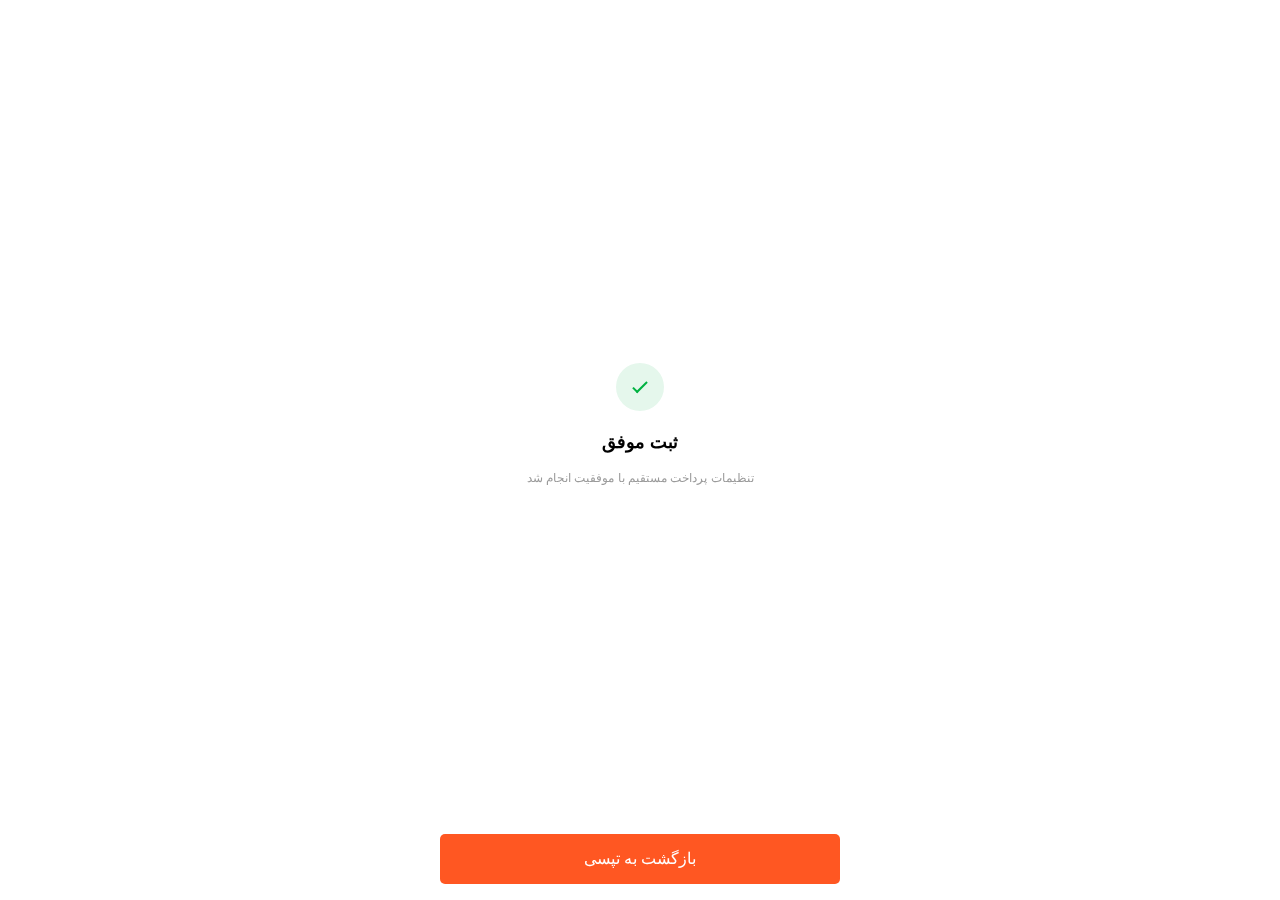
==== success.html @ 495aa66d "edit redirect" ====
<!DOCTYPE html>
<html>
<head>
    <meta charset="UTF-8">
    <meta name="viewport" content="initial-scale=1, maximum-scale=1, user-scalable=no, width=device-width">
    <meta name="mobile-web-app-capable" content="yes">
    <meta name="apple-mobile-web-app-status-bar-style" content="black-translucent">
    <meta http-equiv="ScreenOrientation" content="autoRotate:disabled">
    <title>تپسی - پرداخت</title>
    <link rel="preload" href="afterPayment.css" as="style">
    <link rel="stylesheet" type="text/css" href="afterPayment.css">
</head>
<body>
<div class="root">
    <div class="page">
        <div class="notification">
            <div class="success-container">
                <div class="success-circle">
                    <div class="success-checksign"></div>
                </div>
            </div>
            <h2 class="payment-title">ثبت موفق</h2>
            <p class="payment-text">تنظیمات پرداخت مستقیم با موفقیت انجام شد</p>
        </div>
        <div class="bottom">
            <div class="tapsi-logo"></div>
            <a class="confirm-button" href="#">
                <p class="button-text">بازگشت به تپسی</p>
            </a>
        </div>
    </div>
</div>
</body>
</html>
---- afterPayment.css ----
@font-face {
    font-family: Dana;
    src: url('https://cdn.tap30.org/fonts/dana/eot/dana-regular.eot');
    src: url('https://cdn.tap30.org/fonts/dana/eot/dana-regular.eot?#iefix') format('embedded-opentype'),
    url('https://cdn.tap30.org/fonts/dana/woff2/dana-regular.woff2') format('woff2'),
    url('https://cdn.tap30.org/fonts/dana/woff/dana-regular.woff') format('woff');
    font-display: swap;
}

* {
    box-sizing: border-box;
    margin: 0;
    padding: 0;
}

p, h2 {
    font-family: dana, sans-serif;
    font-weight: 500;
    text-align: center;
}

a:link, a:visited, a:hover, :active {
    text-decoration: none;
}

.root{
    /* iphone6 flex */
    -ms-flex: 1 0 0;
    -webkit-flex: 1 0 0;
    /* iphone6 flex */
    flex: 1 0 0;
    position: fixed;
    top:0;
    right: 0;
    left: 0;
    bottom: 0;
    direction: rtl;
    padding: 15px 0;
}

.page{
    width: 100vw;
    height: 100%;
    /* iphone6 flex */
    display: -ms-flex;
    display: -webkit-flex;
    -ms-flex-direction: column;
    -ms-align-items: center;
    -ms-justify-content: space-evenly;
    -webkit-flex-direction: column;
    -webkit-align-items: center;
    -webkit-justify-content: space-evenly;
    /* iphone6 flex */
    display: flex;
    flex-direction: column;
    align-items: center;
    justify-content: space-evenly;
    background-color: inherit;
    direction: rtl;
}

.notification{
    /* iphone6 flex */
    -ms-flex-grow: 1;
    -ms-flex-shrink: 0;
    -webkit-flex-grow: 1;
    -webkit-flex-shrink: 0;
    /* iphone6 flex */
    flex-grow: 1;
    flex-shrink: 0;
    /* iphone6 flex */
    display: -webkit-flex;
    display: -ms-flex;
    -ms-flex-direction: column;
    -ms-justify-content: center;
    -ms-align-items: center;
    -webkit-flex-direction: column;
    -webkit-justify-content: center;
    -webkit-align-items: center;
    /* iphone6 flex */
    display: flex;
    flex-direction: column;
    justify-content: center;
    align-items: center;
    background-color: inherit;
    padding-top: 53px;
}

.payment-title{
    margin: 1.1rem 0;
    font-size: 18px;
    font-weight: 600;
}

.payment-text {
    color: #9b9b9b;
    font-size: 12px;
    margin: 0;
}

/* styling the logo in the middle of the error page */
.error-logo {
    height: 48px;
    width: 48px;
    background-color : #fde9ea;
    border-radius: 50%;
    position: relative;
    margin: auto;
    animation-name: vibrate;
    animation-duration: .5s;
}

.error-logo div {
    position: absolute;
    top: 50%;
    left: 50%;
    height: 15px;
    width: 2px;
    background-color : #e60722;
}

.error-logo div:first-child {
    transform: translate(-50%, -50%) rotate(-45deg);
    -ms-transform: translate(-50%, -50%) rotate(-45deg);
    -webkit-transform: translate(-50%, -50%) rotate(-45deg);
    -moz-transform: translate(-50%, -50%) rotate(-45deg);
    -o-transform: translate(-50%, -50%) rotate(-45deg);
}

.error-logo div:last-child {
    transform: translate(-50%, -50%) rotate(45deg);
    -ms-transform: translate(-50%, -50%) rotate(45deg);
    -webkit-transform: translate(-50%, -50%) rotate(45deg);
    -moz-transform: translate(-50%, -50%) rotate(45deg);
    -o-transform: translate(-50%, -50%) rotate(45deg);
}


/* styling the logo in the middle of the success page */
.success-container, .error-container{
    height: 50px;
    width: 50px;
}

.success-circle {
    height: 48px;
    width: 48px;
    background-color : #e5f7ec;
    border-radius: 50%;
    position: relative;
    margin: auto;

    animation-name: scaled;
    -ms-animation-name: scaled;
    -webkit-animation-name: scaled;
    -moz-animation-name: scaled;
    -o-animation-name: scaled;
    animation-duration: .5s;
    -ms-animation-duration: .5s;
    -webkit-animation-duration: .5s;
    -moz-animation-duration: .5s;
    -o-animation-duration: .5s;

}

.success-checksign {
    position: absolute;
    top: 50%;
    left: 50%;
    height: 15px;
    width: 7px;
    transform: translate(-50%, -60%) rotate(45deg);
    -ms-transform: translate(-50%, -60%) rotate(45deg);
    -webkit-transform: translate(-50%, -60%) rotate(45deg);
    -moz-transform: translate(-50%, -60%) rotate(45deg);
    -o-transform: translate(-50%, -60%) rotate(45deg);
    border-right: 2px solid #00b241;
    border-bottom: 2px solid #00b241;

    animation-name: checksign;
    -ms-animation-name: checksign;
    -webkit-animation-name: checksign;
    -moz-animation-name: checksign;
    -o-animation-name: checksign;
    animation-duration: .5s;
    -ms-animation-duration: .5s;
    -webkit-animation-duration: .5s;
    -moz-animation-duration: .5s;
    -o-animation-duration: .5s;

}

/* animations */
@keyframes checksign {
    0% {
        opacity: 0;
    }
    33% {
        opacity: 1;
        width: 0;
        height: 0;
        top: 55%;
        left: 35%;
    }
    66% {
        width: 7px;
        height: 0;
        top: 59%;
        left: 39%;
    }
    100% {
        width: 7px;
        height: 15px;
        top: 50%;
        left: 50%;
    }
}
@keyframes scaled {
    0%   {
        transform: scale(0);
        -ms-transform: scale(0);
        -webkit-transform: scale(0);
        -moz-transform: scale(0);
        -o-transform: scale(0);
    }
    100% {
        transform: scale(1);
        -ms-transform: scale(1);
        -webkit-transform: scale(1);
        -moz-transform: scale(1);
        -o-transform: scale(1);
    }
}

@keyframes vibrate {
    0%   {
        left: 0;
        opacity: 0;
    }
    20%  {
        left: -5px;
        opacity: .5;
    }
    40%  {
        left: 5px;
        opacity: 1;
    }
    60%  {left: -5px;}
    80%  {left: 5px;}
    100% {left: 0;}
}

.bottom{
    /* iphone6 flex */
    -ms-flex-grow: 0;
    -ms-flex-shrink: 0;
    -webkit-flex-grow: 0;
    -webkit-flex-shrink: 0;
    /* iphone6 flex */
    flex-grow: 0;
    flex-shrink: 0;
    width: 100%;
    height: 105px;
    background-color: inherit;
}

.tapsi-logo {
    background-image: url('https://static.tap33.me/img/logo.svg');
    background-position: center;
    background-repeat: no-repeat;
    height: 24px;
    width: 75px;
    margin: 0 auto;
    margin-bottom: 30px;
}

.confirm-button{
    margin: 0 auto;
    height: 50px;
    min-height: 48px;
    width: 91vw;
    max-width: 400px;
    border-radius: 5px;
    cursor: pointer;
    /* iphone6 flex */
    display: -webkit-flex;
    display: -ms-flex;
    -ms-justify-content: space-evenly;
    -ms-align-items: center;
    -webkit-justify-content: space-evenly;
    -webkit-align-items: center;
    /* iphone6 flex */
    display: flex;
    justify-content: space-evenly;
    align-items: center;
    background-color: #ff5722;
}

.button-text{
    background-color: inherit;
    margin: 0 auto;
    width: auto;
    color: white;
    font-size: 16px;
    font-size: 1rem;
    text-align: center;
    direction: rtl;
    line-height: 1.3;
    padding: 0 0.1em;
}
---- afterPayment.css ----
@font-face {
    font-family: Dana;
    src: url('https://cdn.tap30.org/fonts/dana/eot/dana-regular.eot');
    src: url('https://cdn.tap30.org/fonts/dana/eot/dana-regular.eot?#iefix') format('embedded-opentype'),
    url('https://cdn.tap30.org/fonts/dana/woff2/dana-regular.woff2') format('woff2'),
    url('https://cdn.tap30.org/fonts/dana/woff/dana-regular.woff') format('woff');
    font-display: swap;
}

* {
    box-sizing: border-box;
    margin: 0;
    padding: 0;
}

p, h2 {
    font-family: dana, sans-serif;
    font-weight: 500;
    text-align: center;
}

a:link, a:visited, a:hover, :active {
    text-decoration: none;
}

.root{
    /* iphone6 flex */
    -ms-flex: 1 0 0;
    -webkit-flex: 1 0 0;
    /* iphone6 flex */
    flex: 1 0 0;
    position: fixed;
    top:0;
    right: 0;
    left: 0;
    bottom: 0;
    direction: rtl;
    padding: 15px 0;
}

.page{
    width: 100vw;
    height: 100%;
    /* iphone6 flex */
    display: -ms-flex;
    display: -webkit-flex;
    -ms-flex-direction: column;
    -ms-align-items: center;
    -ms-justify-content: space-evenly;
    -webkit-flex-direction: column;
    -webkit-align-items: center;
    -webkit-justify-content: space-evenly;
    /* iphone6 flex */
    display: flex;
    flex-direction: column;
    align-items: center;
    justify-content: space-evenly;
    background-color: inherit;
    direction: rtl;
}

.notification{
    /* iphone6 flex */
    -ms-flex-grow: 1;
    -ms-flex-shrink: 0;
    -webkit-flex-grow: 1;
    -webkit-flex-shrink: 0;
    /* iphone6 flex */
    flex-grow: 1;
    flex-shrink: 0;
    /* iphone6 flex */
    display: -webkit-flex;
    display: -ms-flex;
    -ms-flex-direction: column;
    -ms-justify-content: center;
    -ms-align-items: center;
    -webkit-flex-direction: column;
    -webkit-justify-content: center;
    -webkit-align-items: center;
    /* iphone6 flex */
    display: flex;
    flex-direction: column;
    justify-content: center;
    align-items: center;
    background-color: inherit;
    padding-top: 53px;
}

.payment-title{
    margin: 1.1rem 0;
    font-size: 18px;
    font-weight: 600;
}

.payment-text {
    color: #9b9b9b;
    font-size: 12px;
    margin: 0;
}

/* styling the logo in the middle of the error page */
.error-logo {
    height: 48px;
    width: 48px;
    background-color : #fde9ea;
    border-radius: 50%;
    position: relative;
    margin: auto;
    animation-name: vibrate;
    animation-duration: .5s;
}

.error-logo div {
    position: absolute;
    top: 50%;
    left: 50%;
    height: 15px;
    width: 2px;
    background-color : #e60722;
}

.error-logo div:first-child {
    transform: translate(-50%, -50%) rotate(-45deg);
    -ms-transform: translate(-50%, -50%) rotate(-45deg);
    -webkit-transform: translate(-50%, -50%) rotate(-45deg);
    -moz-transform: translate(-50%, -50%) rotate(-45deg);
    -o-transform: translate(-50%, -50%) rotate(-45deg);
}

.error-logo div:last-child {
    transform: translate(-50%, -50%) rotate(45deg);
    -ms-transform: translate(-50%, -50%) rotate(45deg);
    -webkit-transform: translate(-50%, -50%) rotate(45deg);
    -moz-transform: translate(-50%, -50%) rotate(45deg);
    -o-transform: translate(-50%, -50%) rotate(45deg);
}


/* styling the logo in the middle of the success page */
.success-container, .error-container{
    height: 50px;
    width: 50px;
}

.success-circle {
    height: 48px;
    width: 48px;
    background-color : #e5f7ec;
    border-radius: 50%;
    position: relative;
    margin: auto;

    animation-name: scaled;
    -ms-animation-name: scaled;
    -webkit-animation-name: scaled;
    -moz-animation-name: scaled;
    -o-animation-name: scaled;
    animation-duration: .5s;
    -ms-animation-duration: .5s;
    -webkit-animation-duration: .5s;
    -moz-animation-duration: .5s;
    -o-animation-duration: .5s;

}

.success-checksign {
    position: absolute;
    top: 50%;
    left: 50%;
    height: 15px;
    width: 7px;
    transform: translate(-50%, -60%) rotate(45deg);
    -ms-transform: translate(-50%, -60%) rotate(45deg);
    -webkit-transform: translate(-50%, -60%) rotate(45deg);
    -moz-transform: translate(-50%, -60%) rotate(45deg);
    -o-transform: translate(-50%, -60%) rotate(45deg);
    border-right: 2px solid #00b241;
    border-bottom: 2px solid #00b241;

    animation-name: checksign;
    -ms-animation-name: checksign;
    -webkit-animation-name: checksign;
    -moz-animation-name: checksign;
    -o-animation-name: checksign;
    animation-duration: .5s;
    -ms-animation-duration: .5s;
    -webkit-animation-duration: .5s;
    -moz-animation-duration: .5s;
    -o-animation-duration: .5s;

}

/* animations */
@keyframes checksign {
    0% {
        opacity: 0;
    }
    33% {
        opacity: 1;
        width: 0;
        height: 0;
        top: 55%;
        left: 35%;
    }
    66% {
        width: 7px;
        height: 0;
        top: 59%;
        left: 39%;
    }
    100% {
        width: 7px;
        height: 15px;
        top: 50%;
        left: 50%;
    }
}
@keyframes scaled {
    0%   {
        transform: scale(0);
        -ms-transform: scale(0);
        -webkit-transform: scale(0);
        -moz-transform: scale(0);
        -o-transform: scale(0);
    }
    100% {
        transform: scale(1);
        -ms-transform: scale(1);
        -webkit-transform: scale(1);
        -moz-transform: scale(1);
        -o-transform: scale(1);
    }
}

@keyframes vibrate {
    0%   {
        left: 0;
        opacity: 0;
    }
    20%  {
        left: -5px;
        opacity: .5;
    }
    40%  {
        left: 5px;
        opacity: 1;
    }
    60%  {left: -5px;}
    80%  {left: 5px;}
    100% {left: 0;}
}

.bottom{
    /* iphone6 flex */
    -ms-flex-grow: 0;
    -ms-flex-shrink: 0;
    -webkit-flex-grow: 0;
    -webkit-flex-shrink: 0;
    /* iphone6 flex */
    flex-grow: 0;
    flex-shrink: 0;
    width: 100%;
    height: 105px;
    background-color: inherit;
}

.tapsi-logo {
    background-image: url('https://static.tap33.me/img/logo.svg');
    background-position: center;
    background-repeat: no-repeat;
    height: 24px;
    width: 75px;
    margin: 0 auto;
    margin-bottom: 30px;
}

.confirm-button{
    margin: 0 auto;
    height: 50px;
    min-height: 48px;
    width: 91vw;
    max-width: 400px;
    border-radius: 5px;
    cursor: pointer;
    /* iphone6 flex */
    display: -webkit-flex;
    display: -ms-flex;
    -ms-justify-content: space-evenly;
    -ms-align-items: center;
    -webkit-justify-content: space-evenly;
    -webkit-align-items: center;
    /* iphone6 flex */
    display: flex;
    justify-content: space-evenly;
    align-items: center;
    background-color: #ff5722;
}

.button-text{
    background-color: inherit;
    margin: 0 auto;
    width: auto;
    color: white;
    font-size: 16px;
    font-size: 1rem;
    text-align: center;
    direction: rtl;
    line-height: 1.3;
    padding: 0 0.1em;
}
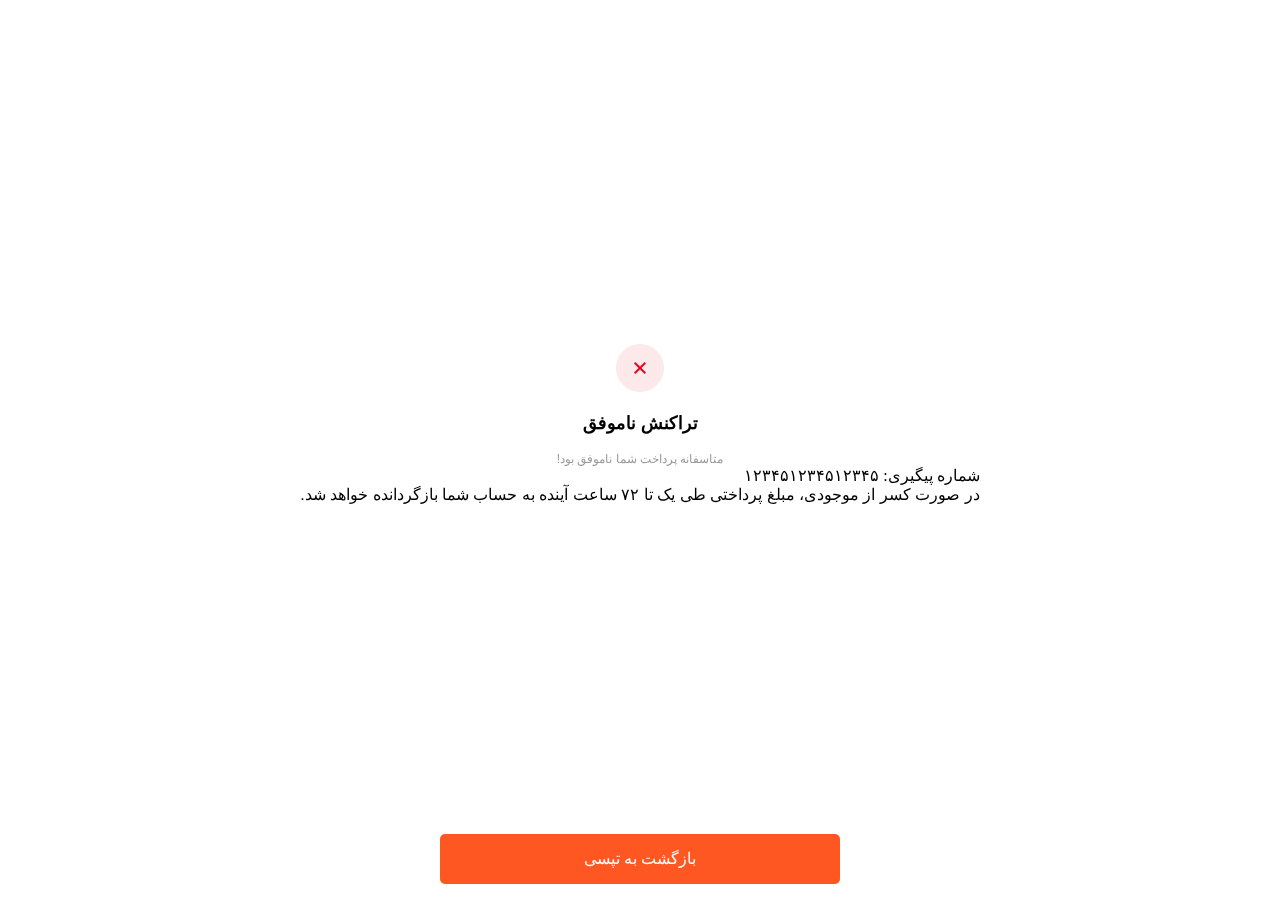
==== commit 386cfa37: "Update success.html" ====
--- a/success.html
+++ b/success.html
@@ -1,33 +1,38 @@
-
 <!DOCTYPE html>
 <html>
 <head>
     <meta charset="UTF-8">
-    <meta name="viewport" content="initial-scale=1, maximum-scale=1, user-scalable=no, width=device-width">
+    <meta name="viewport" content="initial-scale=1, maximum-scale=1, user-scalable=no, shrink-to-fit=no, viewport-fit=cover, width=device-width">
     <meta name="mobile-web-app-capable" content="yes">
+    <meta name="apple-mobile-web-app-capable" content="yes">
     <meta name="apple-mobile-web-app-status-bar-style" content="black-translucent">
     <meta http-equiv="ScreenOrientation" content="autoRotate:disabled">
     <title>تپسی - پرداخت</title>
-    <link rel="preload" href="afterPayment.css" as="style">
     <link rel="stylesheet" type="text/css" href="afterPayment.css">
 </head>
 <body>
 <div class="root">
     <div class="page">
         <div class="notification">
-            <div class="success-container">
-                <div class="success-circle">
-                    <div class="success-checksign"></div>
+            <div class="error-container">
+                <div class="error-logo">
+                    <div></div>
+                    <div></div>
                 </div>
             </div>
-            <h2 class="payment-title">ثبت موفق</h2>
-            <p class="payment-text">تنظیمات پرداخت مستقیم با موفقیت انجام شد</p>
+            <h2 class="payment-title">تراکنش ناموفق</h2>
+            <p class="payment-text">متاسفانه پرداخت شما ناموفق بود!</p>
+            <div class="payment-detail-info">
+                <div class="issue">
+                    <span class="issue-tracking-label">شماره پیگیری:</span>
+                    <span class="issue-tracking">۱۲۳۴۵۱۲۳۴۵۱۲۳۴۵</span>
+                </div>
+                <p>در صورت کسر از موجودی، مبلغ پرداختی طی یک تا ۷۲ ساعت آینده به حساب شما بازگردانده خواهد شد.</p>
+            </div>
         </div>
         <div class="bottom">
-            <div class="tapsi-logo"></div>
-            <a class="confirm-button" href="#">
-                <p class="button-text">بازگشت به تپسی</p>
-            </a>
+            <div class="tapsi-logo"></div><a class="confirm-button">
+            <p class="button-text">بازگشت به تپسی</p></a>
         </div>
     </div>
 </div>
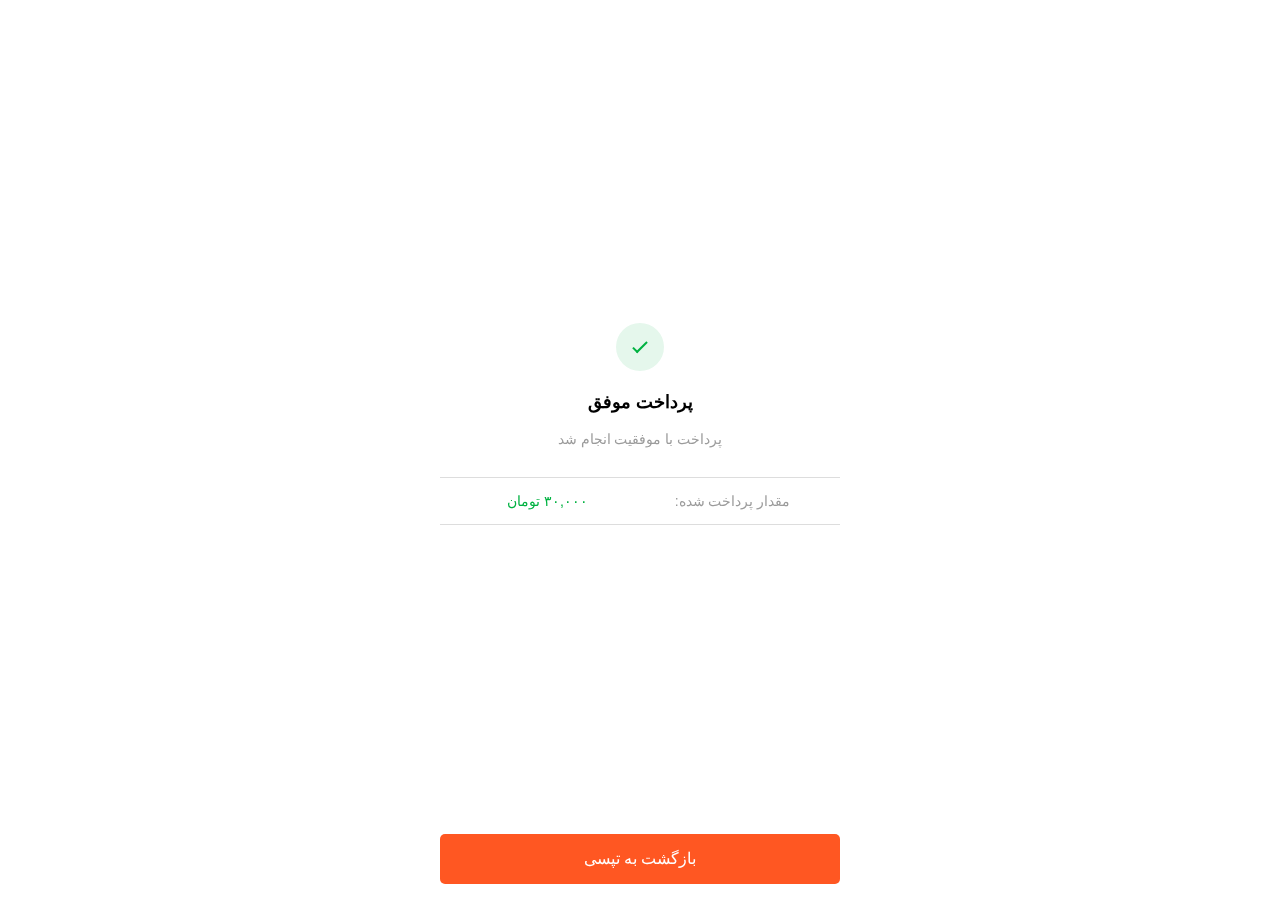
==== commit 6e5af339: "Update success.html" ====
--- a/success.html
+++ b/success.html
@@ -14,20 +14,18 @@
 <div class="root">
     <div class="page">
         <div class="notification">
-            <div class="error-container">
-                <div class="error-logo">
-                    <div></div>
-                    <div></div>
+            <div class="success-container">
+                <div class="success-circle">
+                    <div class="success-checksign"></div>
                 </div>
             </div>
-            <h2 class="payment-title">تراکنش ناموفق</h2>
-            <p class="payment-text">متاسفانه پرداخت شما ناموفق بود!</p>
+            <h2 class="payment-title">پرداخت موفق</h2>
+            <p class="payment-text">پرداخت با موفقیت انجام شد</p>
             <div class="payment-detail-info">
-                <div class="issue">
-                    <span class="issue-tracking-label">شماره پیگیری:</span>
-                    <span class="issue-tracking">۱۲۳۴۵۱۲۳۴۵۱۲۳۴۵</span>
+                <div class="price">
+                    <span class="price-label">مقدار پرداخت شده:</span>
+                    <span class="price-value green-status">۳۰,۰۰۰ تومان</span>
                 </div>
-                <p>در صورت کسر از موجودی، مبلغ پرداختی طی یک تا ۷۲ ساعت آینده به حساب شما بازگردانده خواهد شد.</p>
             </div>
         </div>
         <div class="bottom">
--- a/afterPayment.css
+++ b/afterPayment.css
@@ -8,19 +8,23 @@
 }
 
 * {
+    font-family: dana, sans-serif;
     box-sizing: border-box;
     margin: 0;
     padding: 0;
 }
 
 p, h2 {
-    font-family: dana, sans-serif;
     font-weight: 500;
     text-align: center;
 }
 
 a:link, a:visited, a:hover, :active {
     text-decoration: none;
+}
+
+.green-status {
+    color: #00b241 !important;
 }
 
 .root{
@@ -94,8 +98,34 @@
 
 .payment-text {
     color: #9b9b9b;
-    font-size: 12px;
-    margin: 0;
+    font-size: 14px;
+    margin: 0 0 30px 0;
+}
+
+.payment-detail-info {
+    border-top: 1px solid #dddddd;
+    border-bottom: 1px solid #dddddd;
+    width:91vw;
+    font-size: 14px;
+    max-width: 400px;
+    padding: 15px;
+    color: #9b9b9b;
+}
+
+.payment-detail-info >div {
+    display: -webkit-flex;
+    display: -ms-flex;
+    justify-content: center;
+}
+
+.payment-detail-info >div:not(:last-child) {
+    margin-bottom: 15px;
+}
+
+.payment-detail-info span {
+    width: 50%;
+    text-align: center;
+    color: #9b9b9b;
 }
 
 /* styling the logo in the middle of the error page */
